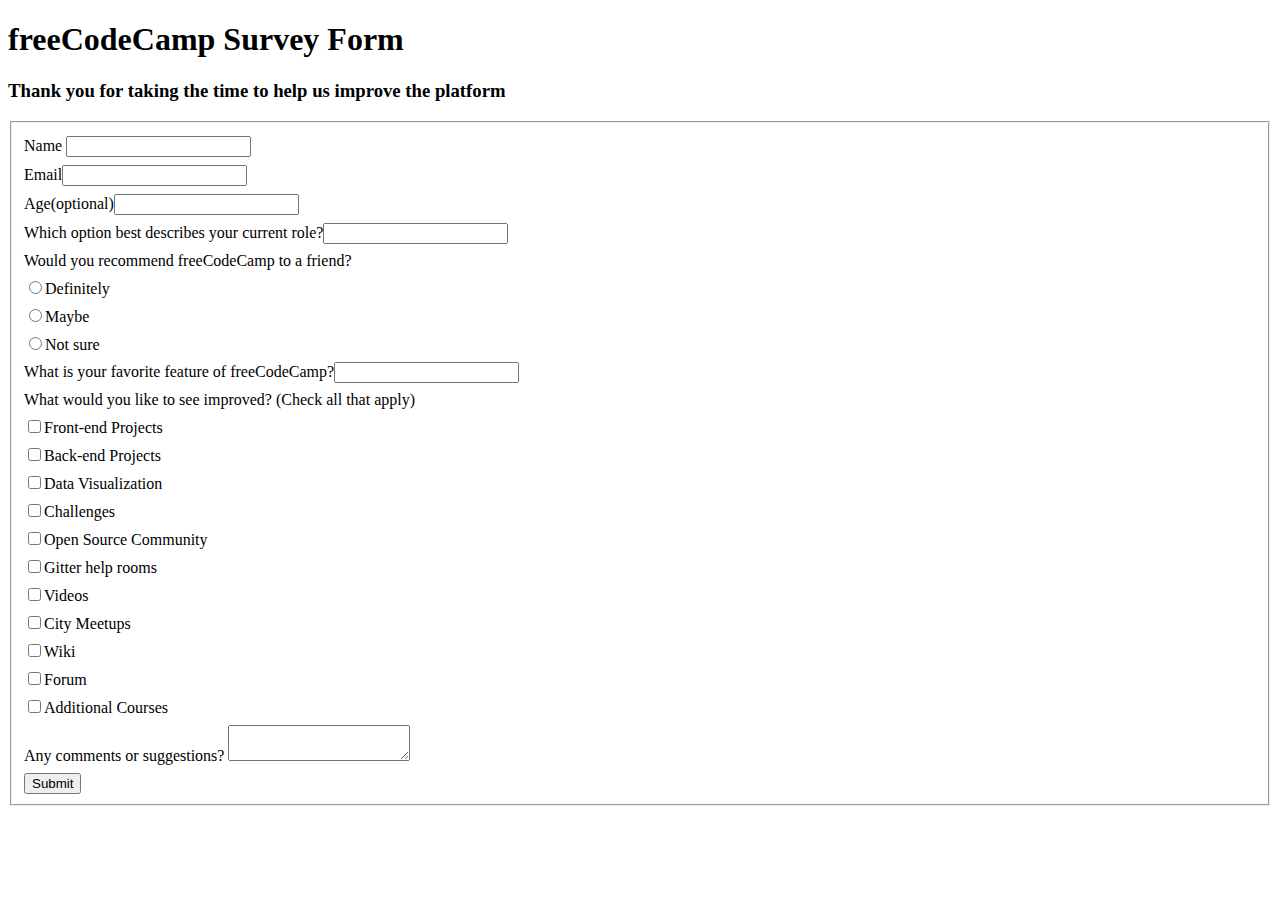
==== WebDesign/SurveyForm/index.html @ ea08c549 "created SurveyForm" ====
<!DOCTYPE html>
<html>
  <head>
  <meta charset="UTF-8">
  <meta http-equiv="X-UA-Compatible" content="IE=edge">
  <meta name="viewport" content="width=device-width, initial-scale=1.0">
  <link rel="stylesheet" href="style.css">
  <title>Survey Form</title>
  </head>
  <body>
    <h1>freeCodeCamp Survey Form</h1>
    <h3>Thank you for taking the time to help us improve the platform</h3>
    <form action=''>
    <fieldset>
      <label>Name <input></label>
      <label>Email<input></label>
      <label>Age(optional)<input></label>
      <label>Which option best describes your current role?<input></label>
      <label>Would you recommend freeCodeCamp to a friend?
        <label><input type="radio">Definitely
        </label>
        <label><input type="radio">Maybe
        </label>
        <label><input type="radio">Not sure
        </label>
        </label>
      <label>What is your favorite feature of freeCodeCamp?<input></label>
      <label>What would you like to see improved? (Check all that apply)
        <label><input type="checkbox">Front-end Projects</label>
        <label><input type="checkbox">Back-end Projects</label>
        <label><input type="checkbox">Data Visualization</label>
        <label><input type="checkbox">Challenges</label>
        <label><input type="checkbox">Open Source Community</label>
        <label><input type="checkbox">Gitter help rooms</label>
        <label><input type="checkbox">Videos</label>
        <label><input type="checkbox">City Meetups</label>
        <label><input type="checkbox">Wiki</label>
        <label><input type="checkbox">Forum</label>
        <label><input type="checkbox">Additional Courses</label>
      </label>
      <label>Any comments or suggestions?
        <textarea></textarea>
      </label>
      <input type="submit">
    </fieldset>
    </form>
  </body>
</html>
---- WebDesign/SurveyForm/style.css ----
label {
	display: block;
	margin: 0.5rem 0;
}
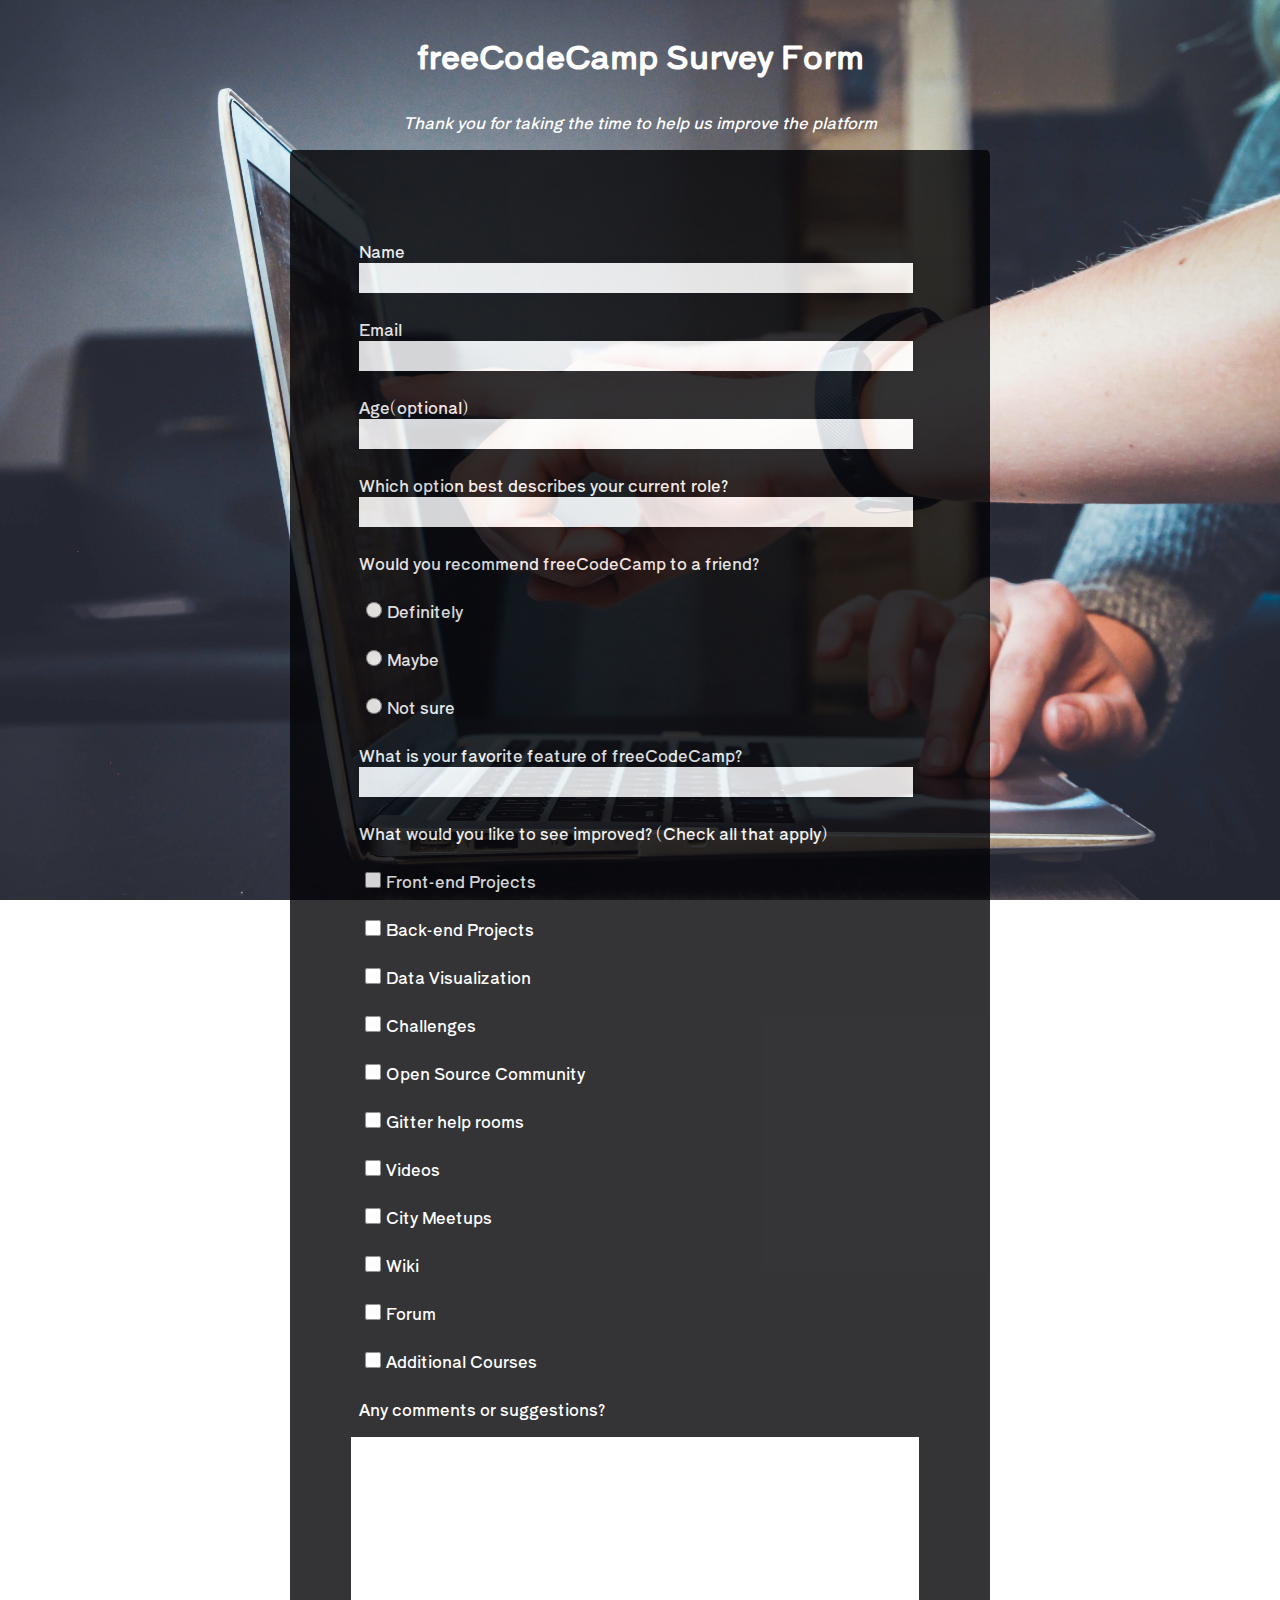
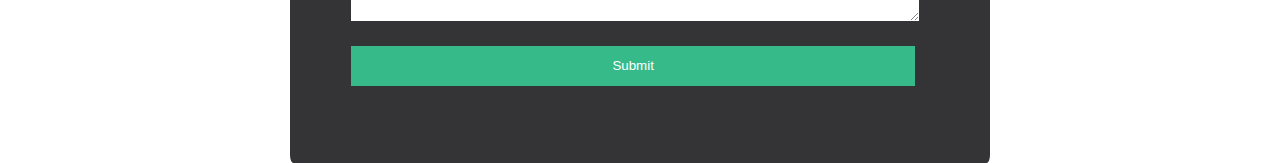
==== commit ffb77f99: "updated css" ====
--- a/WebDesign/SurveyForm/index.html
+++ b/WebDesign/SurveyForm/index.html
@@ -9,23 +9,19 @@
   </head>
   <body>
     <h1>freeCodeCamp Survey Form</h1>
-    <h3>Thank you for taking the time to help us improve the platform</h3>
+    <p>Thank you for taking the time to help us improve the platform</p>
     <form action=''>
     <fieldset>
-      <label>Name <input></label>
-      <label>Email<input></label>
-      <label>Age(optional)<input></label>
-      <label>Which option best describes your current role?<input></label>
-      <label>Would you recommend freeCodeCamp to a friend?
-        <label><input type="radio">Definitely
-        </label>
-        <label><input type="radio">Maybe
-        </label>
-        <label><input type="radio">Not sure
-        </label>
-        </label>
-      <label>What is your favorite feature of freeCodeCamp?<input></label>
-      <label>What would you like to see improved? (Check all that apply)
+      <label>Name <input type="text" id="name"></label>
+      <label>Email<input type="email" id="email"></label>
+      <label>Age(optional)<input type="number" id="age"></label>
+      <label>Which option best describes your current role?<input type="text" id="job"></label>
+      <label>Would you recommend freeCodeCamp to a friend?</label>
+        <label><input type="radio" id="definitely" name="recommend">Definitely</label>
+        <label><input type="radio" id="maybe" name="recommend">Maybe</label>
+        <label><input type="radio" id="notsure" name="recommend">Not sure</label>
+      <label>What is your favorite feature of freeCodeCamp?<input type="text" id="favorite"></label>
+      <label>What would you like to see improved? (Check all that apply)</label>
         <label><input type="checkbox">Front-end Projects</label>
         <label><input type="checkbox">Back-end Projects</label>
         <label><input type="checkbox">Data Visualization</label>
@@ -37,11 +33,9 @@
         <label><input type="checkbox">Wiki</label>
         <label><input type="checkbox">Forum</label>
         <label><input type="checkbox">Additional Courses</label>
-      </label>
-      <label>Any comments or suggestions?
+      <label>Any comments or suggestions?</label>
         <textarea></textarea>
-      </label>
-      <input type="submit">
+        <input type="submit">
     </fieldset>
     </form>
   </body>
--- a/WebDesign/SurveyForm/style.css
+++ b/WebDesign/SurveyForm/style.css
@@ -1,6 +1,85 @@
+@import url('https://fonts.googleapis.com/css2?family=Shippori+Antique+B1&display=swap');
 
+
+body{
+	font-family: 'Shippori Antique B1', sans-serif;
+	
+	width: 100%;
+	height: 100vh;
+	color: #fff;
+	margin: 0;
+	padding-bottom: 2em;
+	background-image: url(background.jpg);
+	background-size: cover;
+	background-position: center;
+	background-repeat: no-repeat;
+	background-attachment: fixed;
+}
+
+
+h1, p{
+	text-align: center;
+	margin: 1em auto;
+	text-emphasis: bold;
+}
+
+
+p{
+	font-style: italic;
+	font-weight: 100;
+}
 
 label {
 	display: block;
 	margin: 0.5rem 0;
-}+	padding: 0.5em;
+}
+
+#name, #email, #age, #job, #favorite {
+	display: block;
+	border: none;
+	font-size: 14pt;
+    height: 28px;
+    width : 90%
+}
+
+textarea {
+	display: block;
+	border: none;
+	font-size: 14pt;
+    height: 180px;
+    width : 90%;
+}
+
+form{
+	width: 70%;
+	background-color: rgba(2, 2, 5, 1);
+	max-width: 700px;
+	min-width: 400px;
+	margin: 0 auto;
+	padding: 2em 0 2em 0;
+	border-radius: 0.5%;
+	opacity: 0.8;
+}
+
+fieldset{
+	border: none;
+	margin: 5% 0 5% 7%;
+}
+
+input[type="radio"], input[type="checkbox"] {
+	width: 1.5em; 
+	height: 1.2em;
+}
+
+input[type="submit"] {
+	margin-top: 25px;
+	background-color: #04aa6d;
+	color: #fff;
+	text-decoration: none;
+	border: none;
+	height: 40px;
+    width : 90%;
+}
+
+
